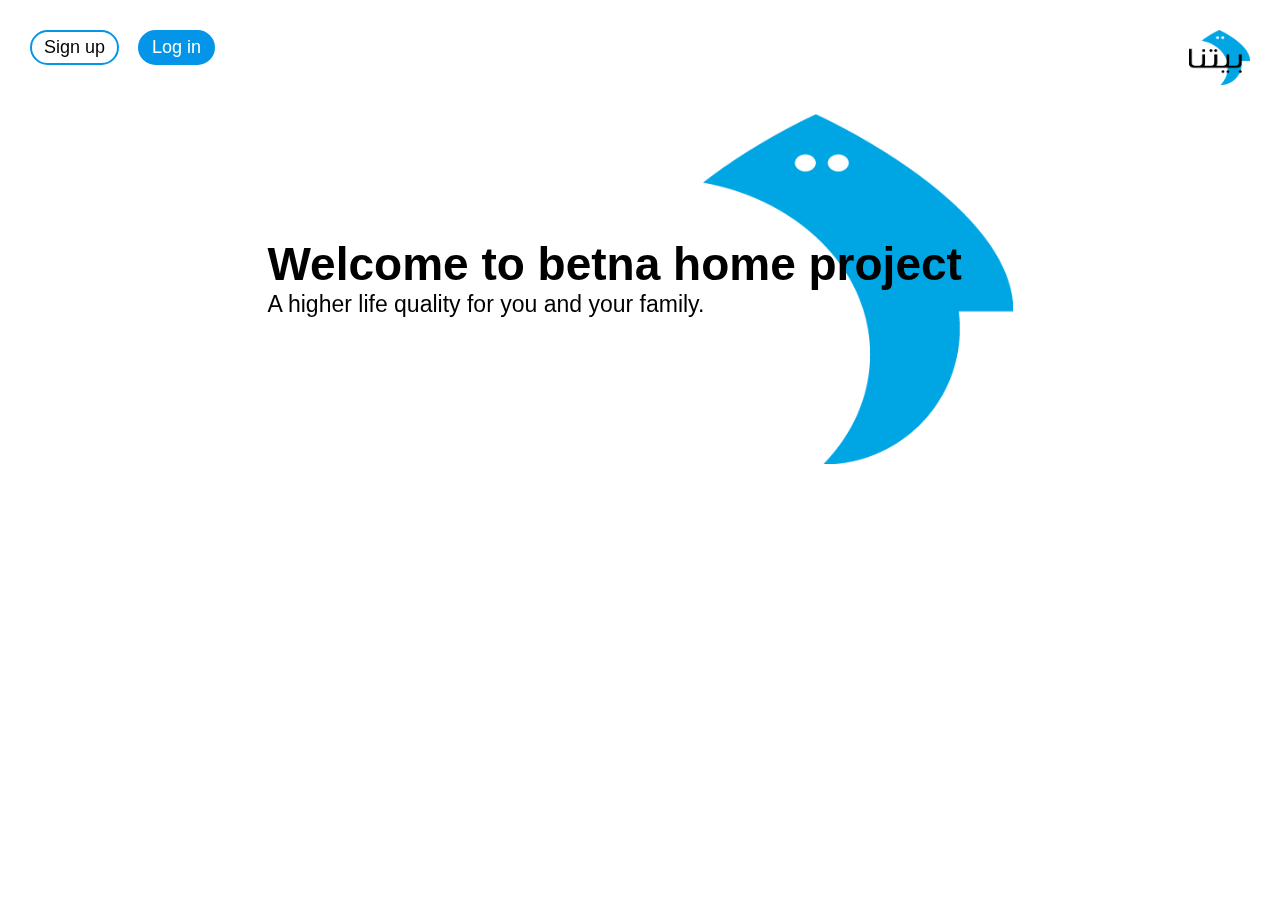
==== Landing-page.html @ 57843cbf "Add files via upload" ====
<!DOCTYPE html>
<html>
  <head>
    <title>Landing page</title>
    <link rel="stylesheet" href="styles/general.css">
    <link rel="stylesheet" href="styles/header-landing.css">
    <link rel="stylesheet" href="styles/Landing-page.css">
    <link rel="icon" href="images/logo/betna-logo.png">
    <meta name="viewport"
    content="width=device-width, initial-scale=1.0"
    >
  </head>
  <body>
    <header>
      <div class="buttons-div">
        <button class="signup-button">
          Sign up
        </button>
        <button class="login-button">
          Log in
        </button>
      </div>
      <div class="img-div">
        <a href="Landing-page.html">
          <img src="images/logo/betna.png" alt="betna-logo">
        </a>
      </div>
    </header>
    <main>
      <div class="welcome-div">
        <img src="images/logo/betna-logo.png" alt="betna-smi-logo">
        <div class="welcome-text-div">
          <p class="title-p">
            Welcome to betna home project
          </p>
          <p>
            A higher life quality for you and your family.
          </p>
        </div>
      </div>
    </main>

    <script></script>
  </body>
</html>
---- styles/general.css ----
p {
  margin-top: 0px;
  margin-bottom: 0px;
}

button {
  cursor: pointer;
}
body{
  transition: all .15s;
  margin: 0px;
  font-family: Arial, Helvetica, sans-serif;
  margin-top: 114px;
}
---- styles/header-landing.css ----
header {
  display: flex;
  justify-content: space-between;
  padding: 30px;
  position: fixed;
  top: 0px;
  right: 0px;
  left: 0px;
}
header .buttons-div{
  width:185px ;
  height: 35px;
  display: flex;
  justify-content: space-between;
}
header button{
  border-radius: 20px;
  font-size: 18px;
  padding: 0px 12px;  background-color: transparent;
}
 .signup-button{
  border: 2px solid rgb(4, 149, 233);
 }.signup-button:hover{
  background-color: rgb(4, 149, 233);
  color: white;
 }
 .login-button{
  border: 2px solid rgb(4, 149, 233);
  background-color: rgb(4, 149, 233); 
  color: white;
 }.login-button:hover{
  background-color: transparent;
  color: rgb(4, 149, 233);
  border: 2px solid rgb(4, 149, 233);
 }

header img{
  height: 55px;
}

@media (max-width : 400px){
  header {
    align-items: center;
  }
  header img{
    height: 50px;
  }
  .signup-button,
  .login-button{
    font-size: 15px;
    padding: 0px 10px;
  }
  header .buttons-div{
    width: 160px;
  }
}
---- styles/Landing-page.css ----
main{
  height: 500px;
  display: flex;
  justify-content: center;
}
/* main img{
} */
.welcome-div{
  width: 1000px;
  position: relative;
  display: flex;
  justify-content: right;
}
.welcome-text-div{
position: absolute;
left: 0px;
top: 35%;
font-size: 30px;
}
.title-p{
  font-size: 60px;
  font-weight: bold;
}

@media (max-width : 1300px) {
  main{
    height: 350px;
   }
    .title-p{
      font-size: 46px;
    }
    .welcome-text-div{
      font-size: 23px;
    }
    .welcome-div{
      width: 745px;
    }
  }

@media (max-width : 400px){
  main{
    height: 200px;
    padding-top: 100px;
  }
    .title-p{
      font-size: 46px;
    }
    .welcome-text-div{
      font-size: 10px;
    }
    .title-p{
      font-size: 30px;
    }
    .welcome-div{
      width: 275px;

    }
}
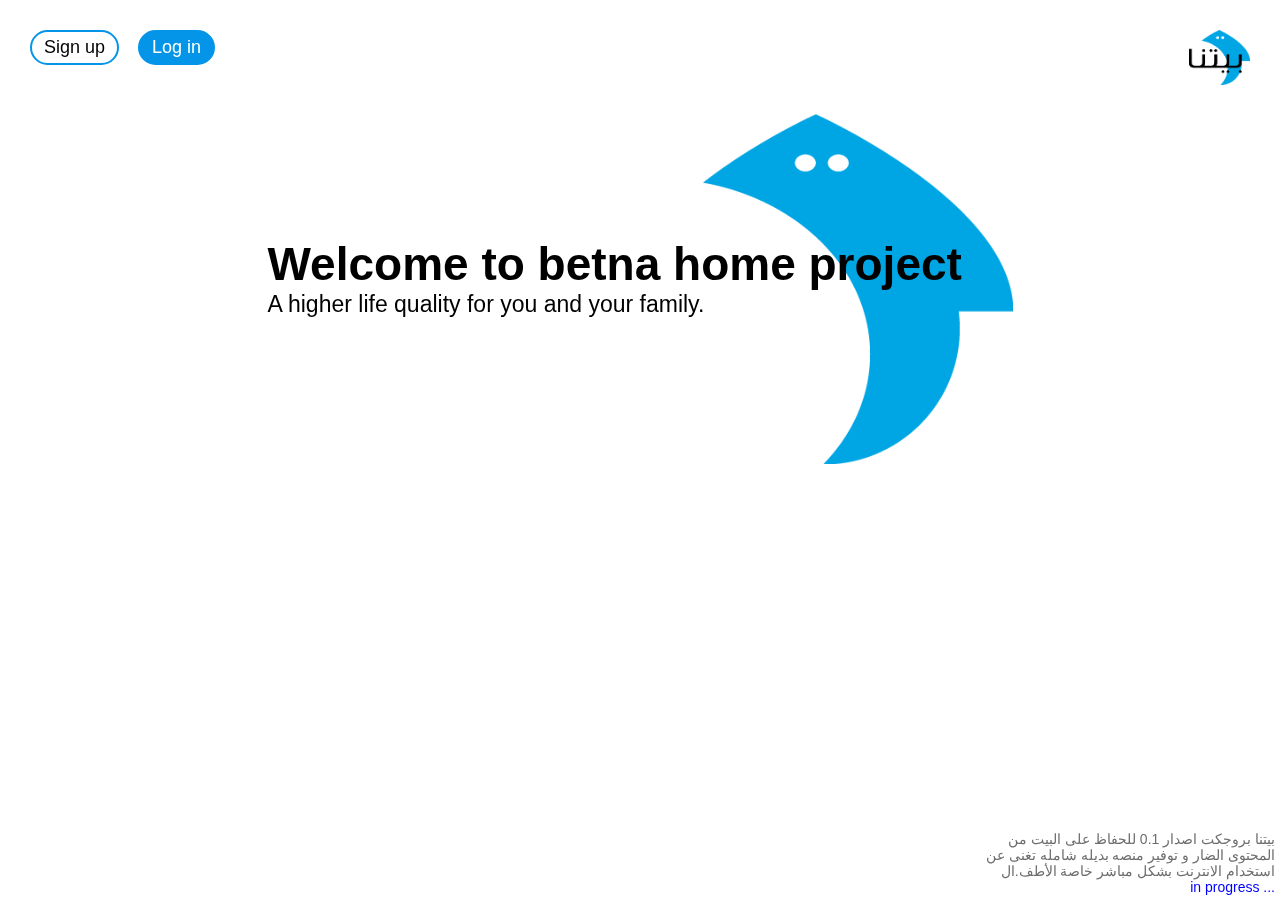
==== commit c7089e7f: "Update Landing-page.html" ====
--- a/Landing-page.html
+++ b/Landing-page.html
@@ -40,6 +40,12 @@
       </div>
     </main>
 
+    <div class="info">
+      بيتنا بروجكت اصدار 0.1
+      للحفاظ على البيت من المحتوى الضار و توفير منصه بديله شامله تغنى عن استخدام الانترنت بشكل مباشر خاصة الأطف.ال
+      <p>in progress ...</p>
+    </div>
+
     <script></script>
   </body>
-</html>+</html>
--- a/styles/general.css
+++ b/styles/general.css
@@ -5,10 +5,27 @@
 
 button {
   cursor: pointer;
+
+  -webkit-tap-highlight-color: transparent; /* Removes the blue highlight on tap */
+  -webkit-user-select: none; /* Prevents text selection */
+  user-select: none;
+  outline: none; /* Removes the focus outline */
 }
 body{
   transition: all .15s;
   margin: 0px;
   font-family: Arial, Helvetica, sans-serif;
   margin-top: 114px;
-}+}
+
+.info{
+  width: 300px;
+  text-align: right;
+  color: rgb(109, 109, 109);
+  position: fixed;
+  right: 5px;
+  bottom: 5px;
+  font-size: 14px;
+}.info p{
+  color: blue;
+}
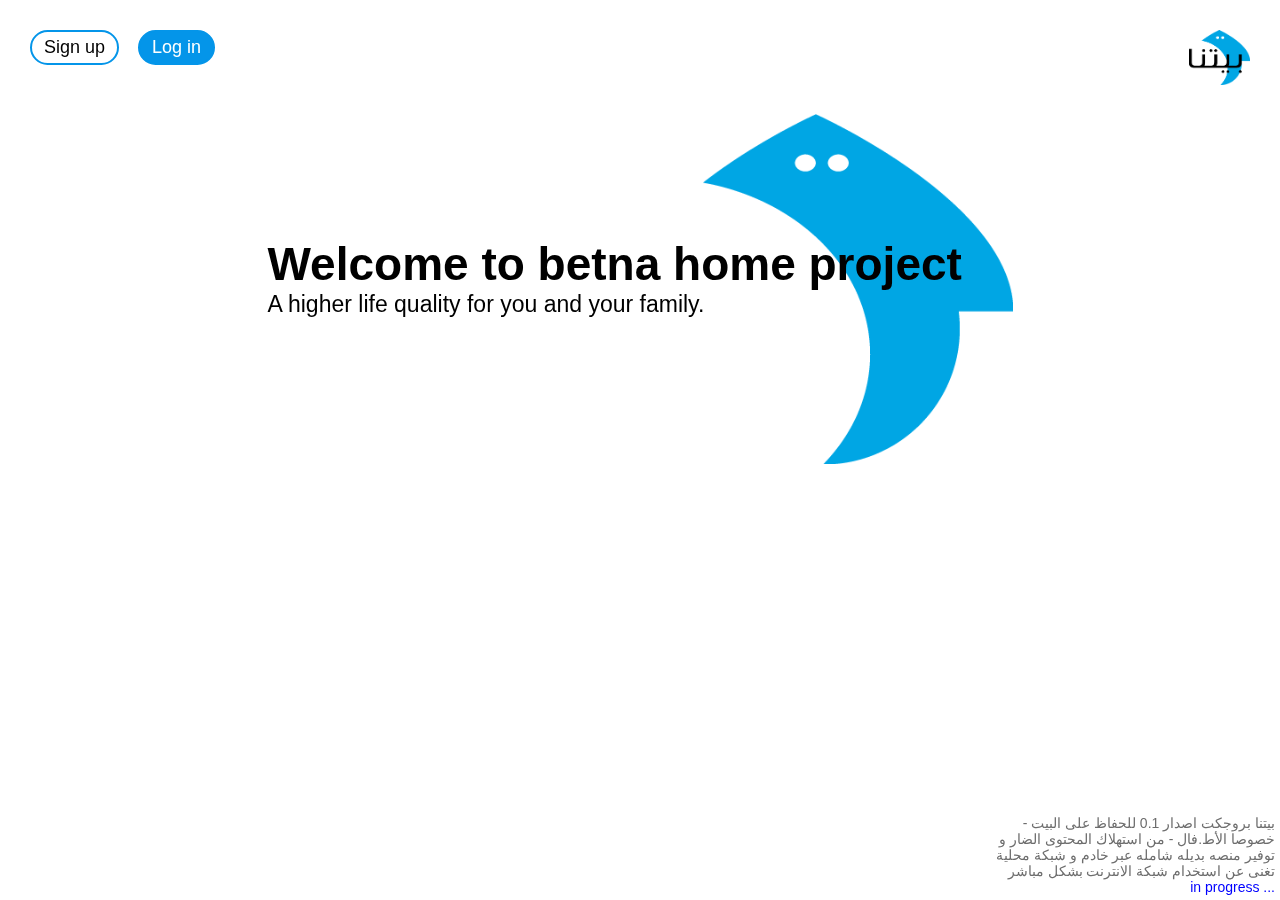
==== commit fa8140f2: "Update Landing-page.html" ====
--- a/Landing-page.html
+++ b/Landing-page.html
@@ -38,13 +38,14 @@
           </p>
         </div>
       </div>
-    </main>
 
-    <div class="info">
+     <div class="info">
       بيتنا بروجكت اصدار 0.1
-      للحفاظ على البيت من المحتوى الضار و توفير منصه بديله شامله تغنى عن استخدام الانترنت بشكل مباشر خاصة الأطف.ال
+      للحفاظ على البيت - خصوصا الأط.فال - من استهلاك المحتوى الضار و توفير منصه بديله شامله عبر خادم و شبكة محلية تغنى عن استخدام شبكة الانترنت بشكل مباشر
       <p>in progress ...</p>
     </div>
+    </div>
+    </main>
 
     <script></script>
   </body>
